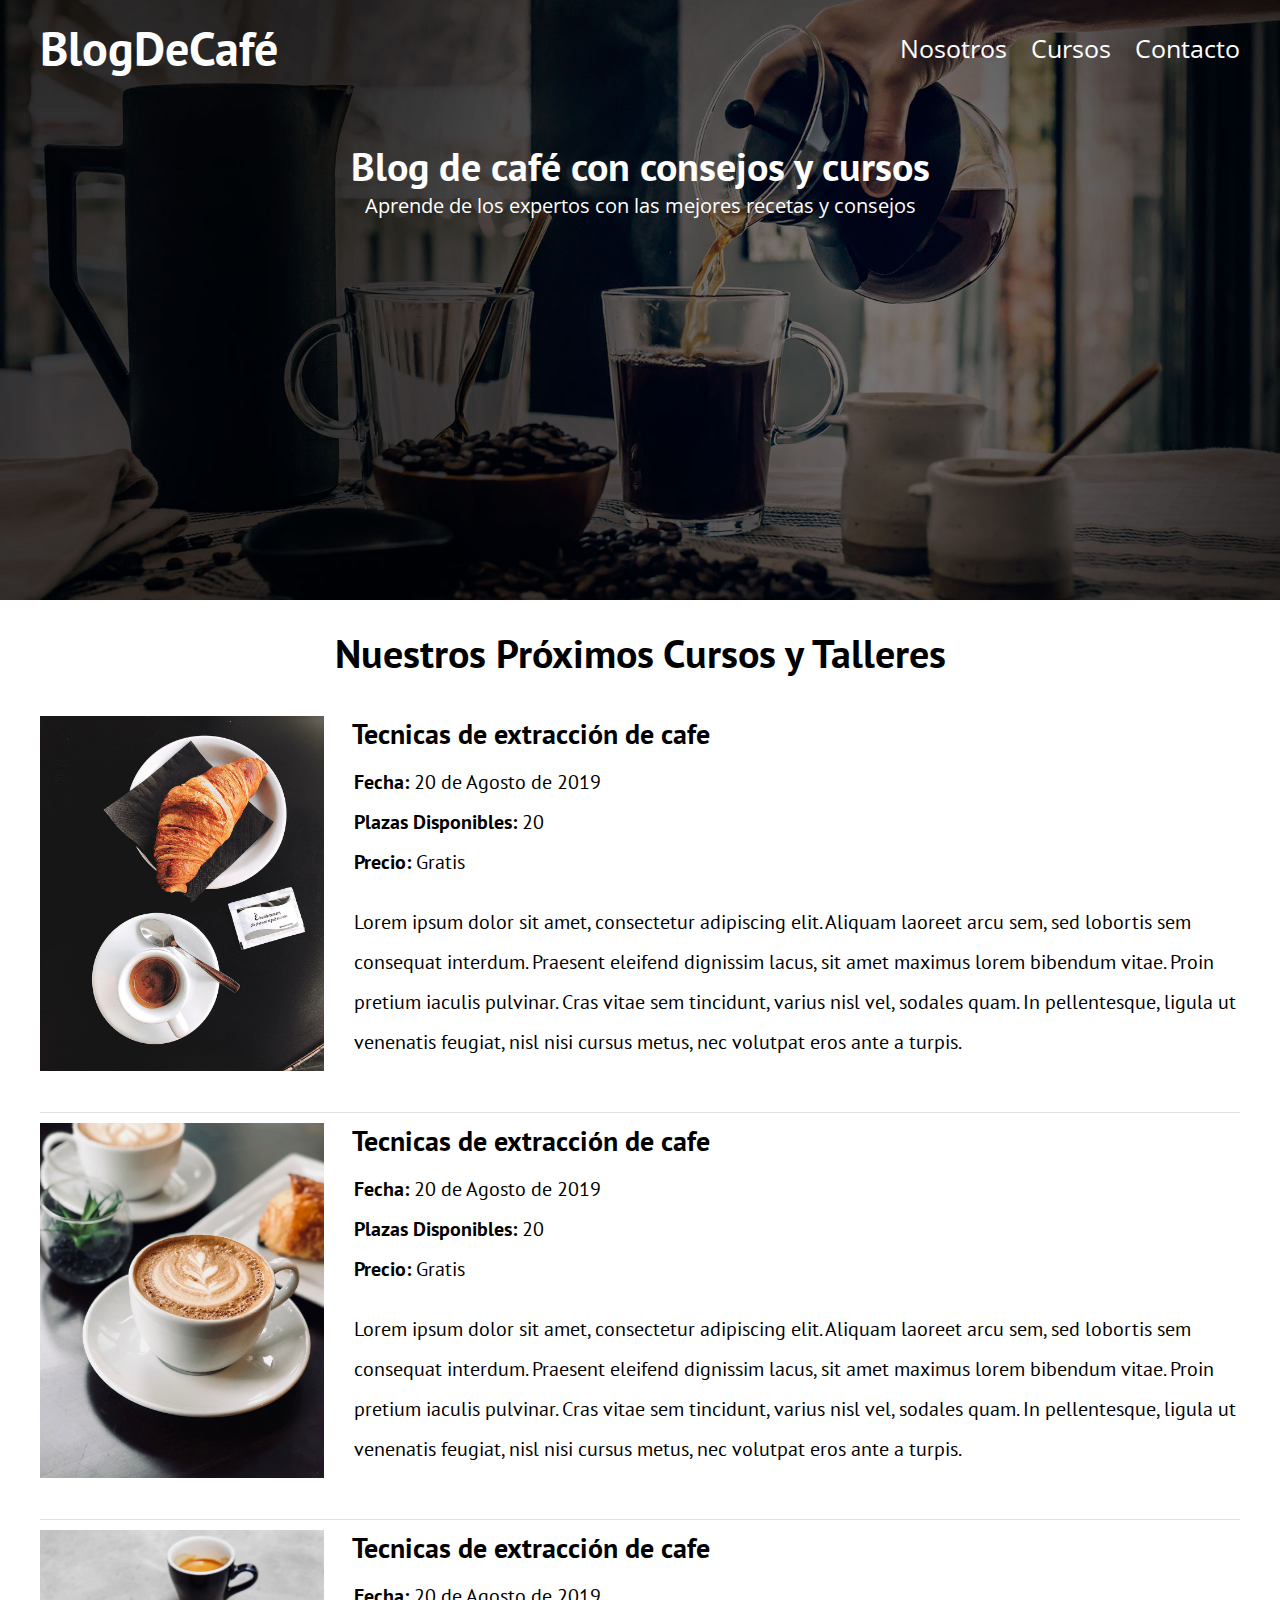
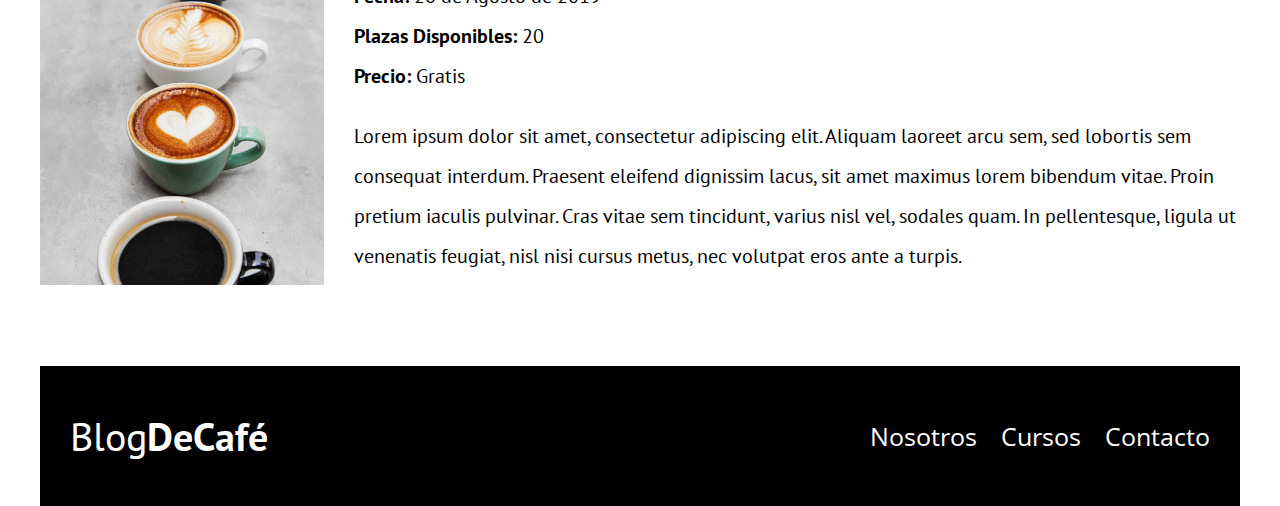
==== cursos.html @ 9c731af0 "primera version" ====
<!DOCTYPE html>
<html lang="en">

<head>
    <meta charset="UTF-8">
    <meta name="viewport" content="width=device-width, initial-scale=1.0">
    <meta http-equiv="X-UA-Compatible" content="ie=edge">
    <title>Blog de Café</title>
    <link rel="preconnect" href="https://fonts.gstatic.com">
    <link href="https://fonts.googleapis.com/css2?family=Open+Sans&family=PT+Sans:wght@400;700&display=swap" rel="stylesheet">
    <link rel="stylesheet" href="css/normalize.css">
    <link rel="stylesheet" href="css/style.css">
</head>

<body>
    <header class="contenido-inicio">
        <div class="contenedor">

            <div class="barra">

                <a href="/">
                    <h1 class="link-principal"> BlogDeCafé </h1>
                </a>

                <nav class="navegacion">
                    <a href="nosotros.html">Nosotros</a>
                    <a href="cursos.html">Cursos</a>
                    <a href="#">Contacto</a>
                </nav>

            </div>
            <div class="contenido-header">
                <h2 class="no-margin"> Blog de café con consejos y cursos </h2>
                <p class="no-margin"> Aprende de los expertos con las mejores recetas y consejos </p>
            </div>

        </div>
    </header>




    <main class="contenedor">

        <h2 class="centrar-texto"> Nuestros Próximos Cursos y Talleres</h2>

        <article class="curso grid">
            <div class="columnas-4">
                <img src="img/curso1.jpg" alt="Imagen Curso">
            </div>
            <div class="columnas-8">
                <h4 class="no-margin">Tecnicas de extracción de cafe</h4>
                <p class="no-margin"> Fecha: <span> 20 de Agosto de 2019 </span> </p>
                <p class="no-margin"> Plazas Disponibles: <span>20</span> </p>
                <p class="no-margin"> Precio: <span> Gratis </span> </p>
                <p class="descripcion"> Lorem ipsum dolor sit amet, consectetur adipiscing elit. Aliquam laoreet arcu sem, sed lobortis sem consequat interdum. Praesent eleifend dignissim lacus, sit amet maximus lorem bibendum vitae. Proin pretium iaculis pulvinar. Cras vitae
                    sem tincidunt, varius nisl vel, sodales quam. In pellentesque, ligula ut venenatis feugiat, nisl nisi cursus metus, nec volutpat eros ante a turpis. </p>

            </div>

        </article>

        <article class="curso grid">
            <div class="columnas-4">
                <img src="img/curso2.jpg" alt="Imagen Curso">
            </div>
            <div class="columnas-8">
                <h4 class="no-margin">Tecnicas de extracción de cafe</h4>
                <p class="no-margin"> Fecha: <span> 20 de Agosto de 2019 </span> </p>
                <p class="no-margin"> Plazas Disponibles: <span>20</span> </p>
                <p class="no-margin"> Precio: <span> Gratis </span> </p>
                <p class="descripcion"> Lorem ipsum dolor sit amet, consectetur adipiscing elit. Aliquam laoreet arcu sem, sed lobortis sem consequat interdum. Praesent eleifend dignissim lacus, sit amet maximus lorem bibendum vitae. Proin pretium iaculis pulvinar. Cras vitae
                    sem tincidunt, varius nisl vel, sodales quam. In pellentesque, ligula ut venenatis feugiat, nisl nisi cursus metus, nec volutpat eros ante a turpis. </p>

            </div>

        </article>


        <article class="curso grid">
            <div class="columnas-4">
                <img src="img/curso3.jpg" alt="Imagen Curso">
            </div>
            <div class="columnas-8">
                <h4 class="no-margin">Tecnicas de extracción de cafe</h4>
                <p class="no-margin"> Fecha: <span> 20 de Agosto de 2019 </span> </p>
                <p class="no-margin"> Plazas Disponibles: <span>20</span> </p>
                <p class="no-margin"> Precio: <span> Gratis </span> </p>
                <p class="descripcion"> Lorem ipsum dolor sit amet, consectetur adipiscing elit. Aliquam laoreet arcu sem, sed lobortis sem consequat interdum. Praesent eleifend dignissim lacus, sit amet maximus lorem bibendum vitae. Proin pretium iaculis pulvinar. Cras vitae
                    sem tincidunt, varius nisl vel, sodales quam. In pellentesque, ligula ut venenatis feugiat, nisl nisi cursus metus, nec volutpat eros ante a turpis. </p>

            </div>

        </article>



        <footer class="seccion site-footer">
            <div class="contenedor">
                <div class="barra">

                    <a href="/">
                        <p class="no-margin"> Blog<span>DeCafé</span> </p>
                    </a>

                    <nav class="navegacion">
                        <a href="nosotros.html">Nosotros</a>
                        <a href="cursos.html">Cursos</a>
                        <a href="#">Contacto</a>
                    </nav>

                </div>
            </div>

        </footer>
</body>

</html>
---- css/style.css ----
html {
    box-sizing: border-box;
    font-size: 62.5%;
    /** 1rem = 10px **/
}

*,
*:before,
*:after {
    box-sizing: inherit;
}

body {
    font-family: 'Open Sans', sans-serif;
    font-size: 1.6rem;
    line-height: 2;
}


/**Globales **/

.contenedor {
    max-width: 1200px;
    margin: 0 auto;
    width: 100%;
}

h1,
h2,
h3,
h4 {
    font-family: 'PT Sans', sans-serif;
}

h1 {
    font-size: 4.8rem;
    margin: 0;
}

h2 {
    font-size: 4rem;
    line-height: 4rem;
    text-align: center;
}

h3 {
    font-size: 3.2rem;
}

h4 {
    font-size: 2.8rem;
}

img {
    max-width: 100%;
    margin-top: 1rem;
}


/** UTILIDADES **/

.centrar-texto {
    text-align: center;
}

.no-margin {
    margin: 0;
}


/** HEADER **/


/**
        .barra {
            display: flex;
            justify-content: space-between;
            align-items: center;
        }
        
        .barra a {
            text-decoration: none;
            color: #ffffff;
        }
        
        .navegacion a {
            text-decoration: none;
            margin-right: 2rem;
            color: #ffffff;
        }
        
        .contenido-inicio {
            background-image: url(../img/banner.jpg);
            background-repeat: no-repeat;
            background-position: center center;
            background-size: cover;
            height: 50vh;
            min-height: 60rem;
        }
        
        .contenido-header {
            color: #ffffff;
            text-align: center;
        }

        **/


/** FOOTER **/

.site-footer {
    background-color: black;
    padding: 3rem;
    margin-top: 4rem;
}

.site-footer p {
    color: #ffffff;
    font-size: 4rem;
    font-weight: 400;
    font-family: 'PT Sans', sans-serif;
}

.site-footer p span {
    font-weight: 700;
}

@media (min-width: 768px) {
    .barra {
        display: flex;
        justify-content: space-between;
        align-items: center;
    }
}

.contenido-inicio {
    background-image: url(../img/banner.jpg);
    background-repeat: no-repeat;
    background-position: center center;
    background-size: cover;
    height: 50vh;
    min-height: 60rem;
}

.barra a {
    display: block;
    text-decoration: none;
    color: #ffffff;
    text-align: center;
}

@media (min-width: 768px) {
    .navegacion a {
        display: inline;
        margin-right: 2rem;
    }
    .navegacion a:last-of-type {
        margin: 0;
    }
}

.navegacion a {
    text-decoration: none;
    color: #ffffff;
    font-size: 2.5rem;
}

@media (min-width: 768px) {
    .contenido-header {
        margin-top: 15rem;
    }
}

.contenido-header {
    color: #ffffff;
    text-align: center;
    font-size: 2rem;
    margin-top: 5rem;
}

.btn {
    text-transform: uppercase;
    font-weight: 700;
    text-decoration: none;
    color: #ffffff;
    display: block;
    text-align: center;
    margin: 2rem 0;
    padding: 1rem 3rem;
    font-family: 'PT Sans', sans-serif;
    font-size: 2rem;
}

@media (min-width: 768px) {
    .btn {
        display: inline-block;
    }
}

.btn-primario {
    background-color: black;
}

.btn-secundario {
    background-color: #784d3c;
}

.cursos-lista {
    font-size: 2rem;
    list-style: none;
}

.cursos-lista p {
    font-weight: 700;
}


/** CONTENIDO PRINCIPAL **/

.contenido-principal {
    display: flex;
    flex-wrap: wrap;
}

.blog,
.cursos {
    flex: 0 0 100%;
}

.cursos {
    order: -1;
}

@media (min-width: 768px) {
    .contenido-principal {
        justify-content: space-between;
    }
    .blog {
        flex-basis: 66.6%;
    }
    .cursos {
        flex-basis: calc(33.3% - 4rem);
        order: 2;
    }
}


/** OPCIONAL **/

.curso {
    padding-bottom: 3rem;
    border-bottom: 1px solid #e1e1e1;
}

.curso:last-of-type {
    border-bottom: none;
}

.curso p {
    font-family: 'PT Sans', sans-serif;
    font-weight: 700;
    font-size: 2rem;
    margin-left: 3rem;
}

.curso p span,
.curso p.descripcion {
    font-weight: 400;
}

.curso {
    text-align: left;
}

.curso h4 {
    margin-left: 2.8rem;
}


/** PAGINA NOSOTROS **/

.blog-nosotros {
    display: grid;
    /** grid-auto-rows: minmax(min-content, max-content); **/
}

.blog-nosotros img {
    margin: 2rem;
}

.blog-nosotros p {
    margin: 2rem;
}

@media (min-width: 768px) {
    .blog-nosotros {
        grid-template-columns: repeat(2, 1fr);
        column-gap: 2rem;
    }
    .imagen-nosotros {
        grid-row: 1 / 3;
    }
    .blog-nosotros p {
        margin-top: 0.5rem;
        padding: 1rem;
        font-size: 1.4rem;
        grid-row: 1 / 3;
        line-height: 2.8rem;
    }
}


/** CURSOS **/

@media (min-width: 768px) {
    .grid {
        display: flex;
        justify-content: space-between;
    }
    .columnas-4 {
        flex: 0 0 calc(33, 3% - 1rem);
    }
    .columnas-6 {
        flex: 0 0 calc(50% - 1rem);
    }
    .columnas-8 {
        flex: 0 0 calc(66, 6% - 1rem);
    }
}
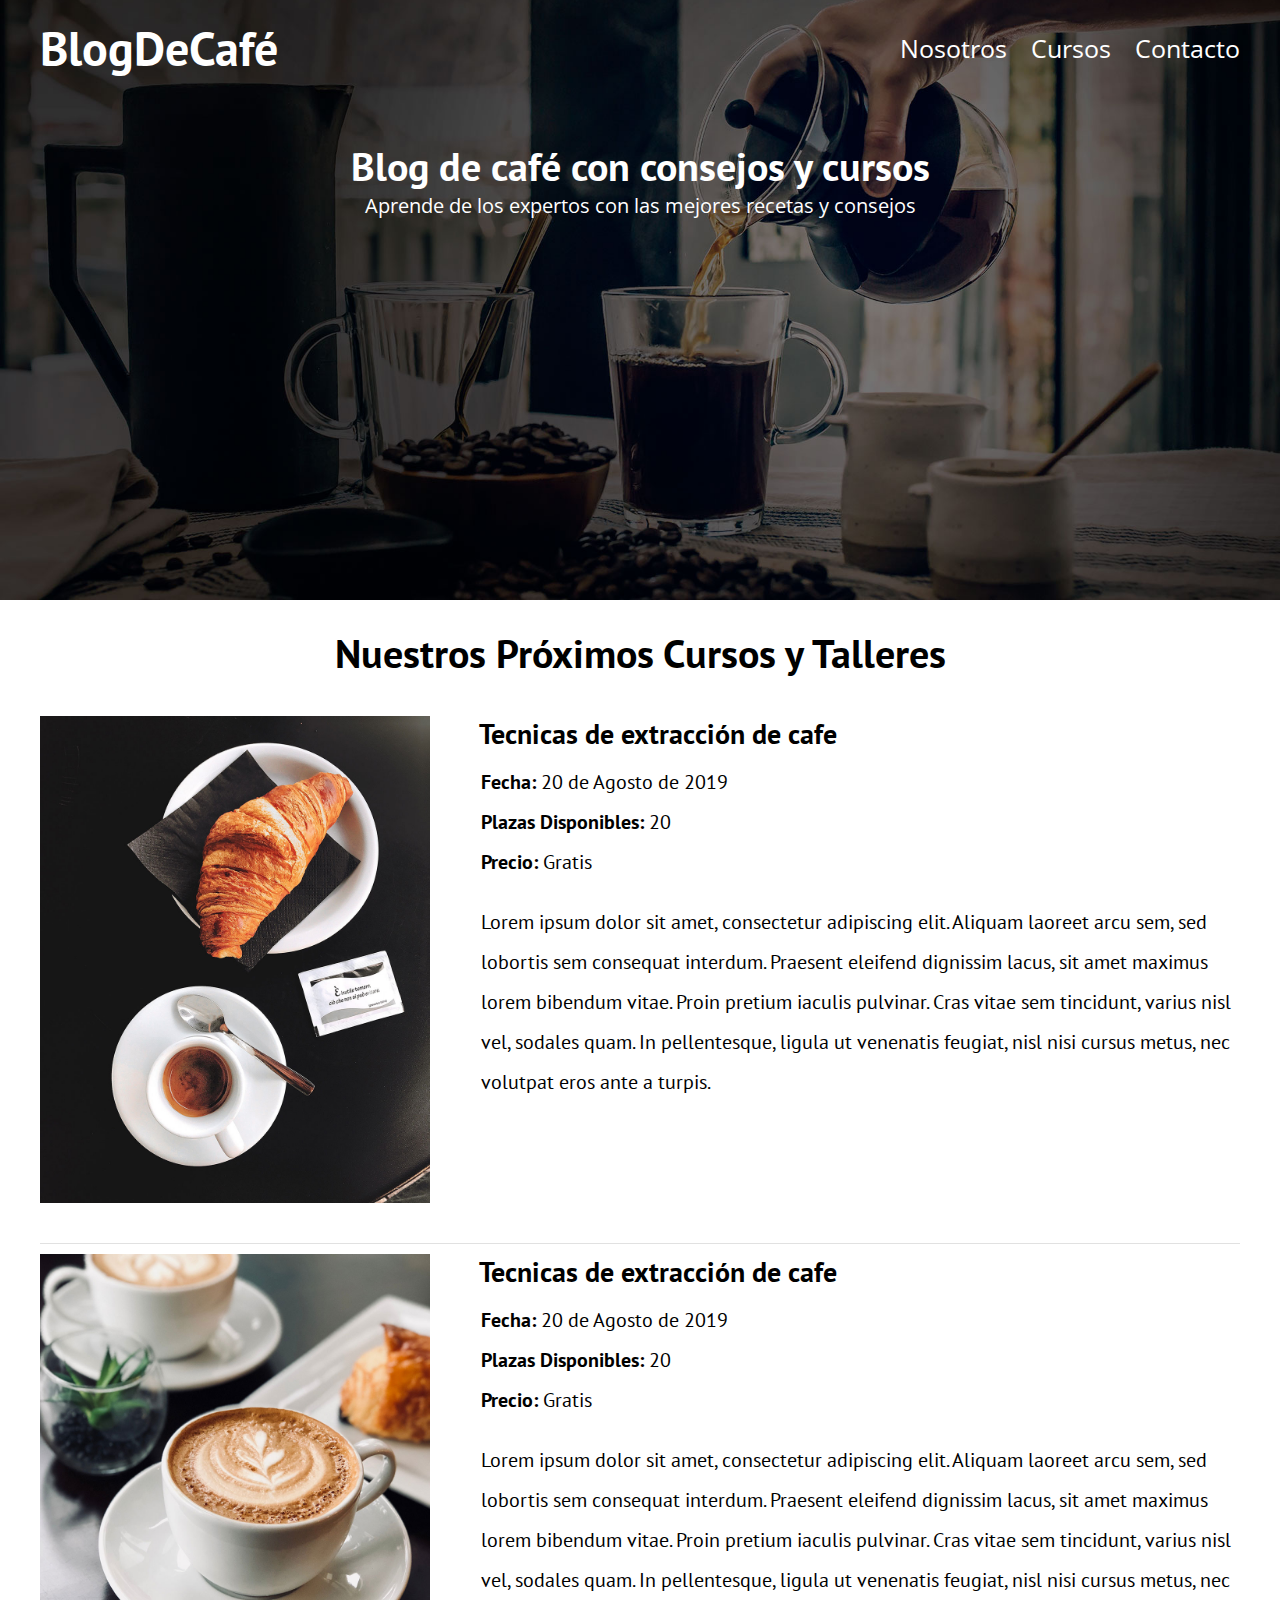
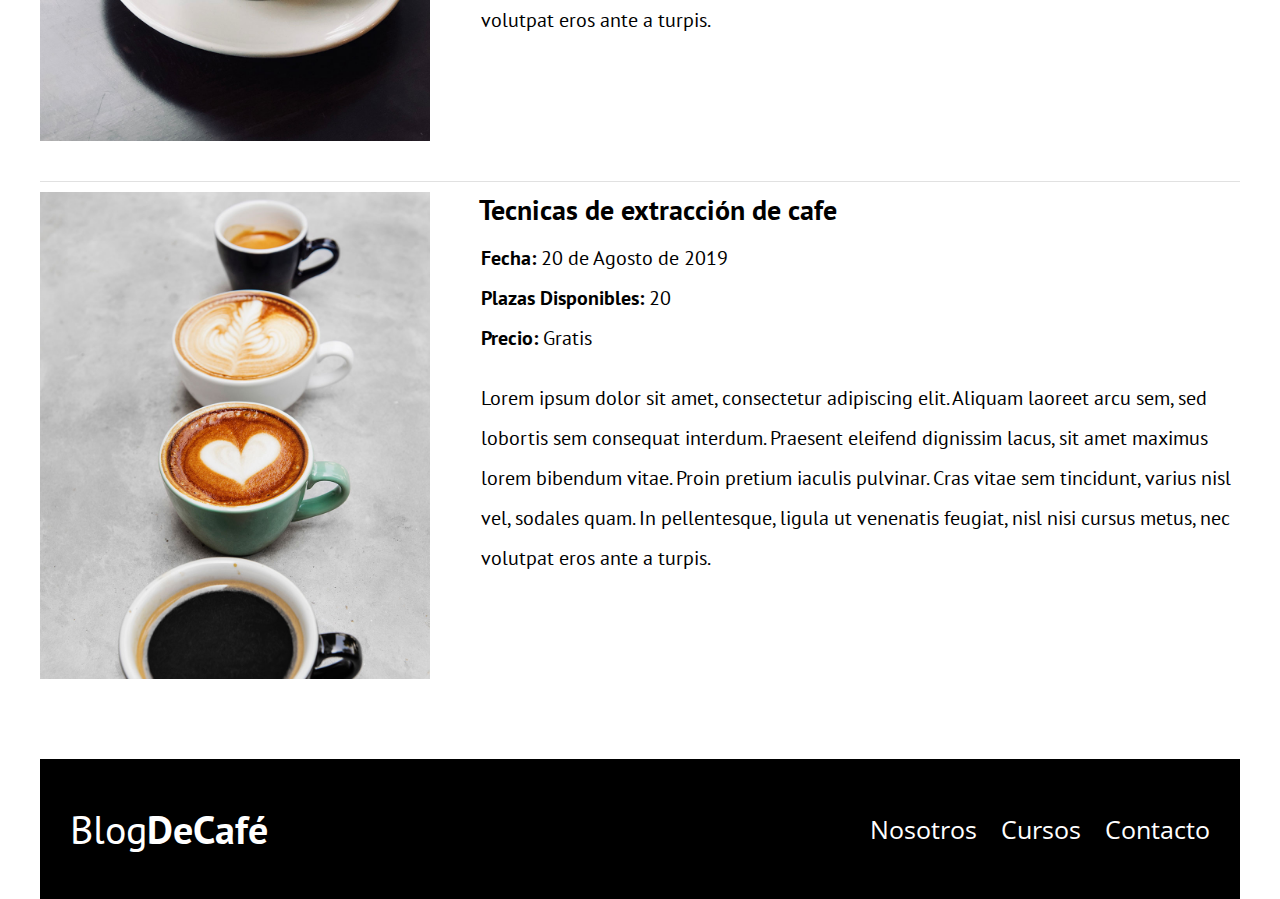
==== commit 501f871f: "segunda version" ====
--- a/cursos.html
+++ b/cursos.html
@@ -25,7 +25,7 @@
                 <nav class="navegacion">
                     <a href="nosotros.html">Nosotros</a>
                     <a href="cursos.html">Cursos</a>
-                    <a href="#">Contacto</a>
+                    <a href="contacto.html">Contacto</a>
                 </nav>
 
             </div>
@@ -106,7 +106,7 @@
                     <nav class="navegacion">
                         <a href="nosotros.html">Nosotros</a>
                         <a href="cursos.html">Cursos</a>
-                        <a href="#">Contacto</a>
+                        <a href="contacto.html">Contacto</a>
                     </nav>
 
                 </div>
--- a/css/style.css
+++ b/css/style.css
@@ -1,77 +1,69 @@
-html {
-    box-sizing: border-box;
-    font-size: 62.5%;
-    /** 1rem = 10px **/
-}
-
-*,
-*:before,
-*:after {
-    box-sizing: inherit;
-}
-
-body {
-    font-family: 'Open Sans', sans-serif;
-    font-size: 1.6rem;
-    line-height: 2;
-}
-
-
-/**Globales **/
-
-.contenedor {
-    max-width: 1200px;
-    margin: 0 auto;
-    width: 100%;
-}
-
-h1,
-h2,
-h3,
-h4 {
-    font-family: 'PT Sans', sans-serif;
-}
-
-h1 {
-    font-size: 4.8rem;
-    margin: 0;
-}
-
-h2 {
-    font-size: 4rem;
-    line-height: 4rem;
-    text-align: center;
-}
-
-h3 {
-    font-size: 3.2rem;
-}
-
-h4 {
-    font-size: 2.8rem;
-}
-
-img {
-    max-width: 100%;
-    margin-top: 1rem;
-}
-
-
-/** UTILIDADES **/
-
-.centrar-texto {
-    text-align: center;
-}
-
-.no-margin {
-    margin: 0;
-}
-
-
-/** HEADER **/
-
-
-/**
+    html {
+        box-sizing: border-box;
+        font-size: 62.5%;
+        /** 1rem = 10px **/
+    }
+    
+    *,
+    *:before,
+    *:after {
+        box-sizing: inherit;
+    }
+    
+    body {
+        font-family: 'Open Sans', sans-serif;
+        font-size: 1.6rem;
+        line-height: 2;
+    }
+    /**Globales **/
+    
+    .contenedor {
+        max-width: 1200px;
+        margin: 0 auto;
+        width: 100%;
+    }
+    
+    h1,
+    h2,
+    h3,
+    h4 {
+        font-family: 'PT Sans', sans-serif;
+    }
+    
+    h1 {
+        font-size: 4.8rem;
+        margin: 0;
+    }
+    
+    h2 {
+        font-size: 4rem;
+        line-height: 4rem;
+        text-align: center;
+    }
+    
+    h3 {
+        font-size: 3.2rem;
+    }
+    
+    h4 {
+        font-size: 2.8rem;
+    }
+    
+    img {
+        max-width: 100%;
+        margin-top: 1rem;
+    }
+    /** UTILIDADES **/
+    
+    .centrar-texto {
+        text-align: center;
+    }
+    
+    .no-margin {
+        margin: 0;
+    }
+    /** HEADER **/
+    /**
         .barra {
             display: flex;
             justify-content: space-between;
@@ -104,226 +96,270 @@
         }
 
         **/
-
-
-/** FOOTER **/
-
-.site-footer {
-    background-color: black;
-    padding: 3rem;
-    margin-top: 4rem;
-}
-
-.site-footer p {
-    color: #ffffff;
-    font-size: 4rem;
-    font-weight: 400;
-    font-family: 'PT Sans', sans-serif;
-}
-
-.site-footer p span {
-    font-weight: 700;
-}
-
-@media (min-width: 768px) {
-    .barra {
+    /** FOOTER **/
+    
+    .site-footer {
+        background-color: black;
+        padding: 3rem;
+        margin-top: 4rem;
+    }
+    
+    .site-footer p {
+        color: #ffffff;
+        font-size: 4rem;
+        font-weight: 400;
+        font-family: 'PT Sans', sans-serif;
+    }
+    
+    .site-footer p span {
+        font-weight: 700;
+    }
+    
+    @media (min-width: 768px) {
+        .barra {
+            display: flex;
+            justify-content: space-between;
+            align-items: center;
+        }
+    }
+    
+    .contenido-inicio {
+        background-image: url(../img/banner.jpg);
+        background-repeat: no-repeat;
+        background-position: center center;
+        background-size: cover;
+        height: 50vh;
+        min-height: 60rem;
+    }
+    
+    .barra a {
+        display: block;
+        text-decoration: none;
+        color: #ffffff;
+        text-align: center;
+    }
+    
+    @media (min-width: 768px) {
+        .navegacion a {
+            display: inline;
+            margin-right: 2rem;
+        }
+        .navegacion a:last-of-type {
+            margin: 0;
+        }
+    }
+    
+    .navegacion a {
+        text-decoration: none;
+        color: #ffffff;
+        font-size: 2.5rem;
+    }
+    
+    @media (min-width: 768px) {
+        .contenido-header {
+            margin-top: 15rem;
+        }
+    }
+    
+    .contenido-header {
+        color: #ffffff;
+        text-align: center;
+        font-size: 2rem;
+        margin-top: 5rem;
+    }
+    
+    .btn {
+        text-transform: uppercase;
+        font-weight: 700;
+        text-decoration: none;
+        color: #ffffff;
+        display: block;
+        text-align: center;
+        margin: 2rem 0;
+        padding: 1rem 3rem;
+        font-family: 'PT Sans', sans-serif;
+        font-size: 2rem;
+        flex: 0 0 100%;
+    }
+    
+    .btn:hover {
+        cursor: pointer;
+    }
+    
+    @media (min-width: 768px) {
+        .btn {
+            display: inline-block;
+            flex: 0 0 auto;
+        }
+    }
+    
+    .btn-primario {
+        background-color: black;
+    }
+    
+    .btn-secundario {
+        background-color: #784d3c;
+    }
+    
+    .cursos-lista {
+        font-size: 2rem;
+        list-style: none;
+    }
+    
+    .cursos-lista p {
+        font-weight: 700;
+    }
+    /** CONTENIDO PRINCIPAL **/
+    
+    .contenido-principal {
+        display: flex;
+        flex-wrap: wrap;
+    }
+    
+    .blog,
+    .cursos {
+        flex: 0 0 100%;
+    }
+    
+    .cursos {
+        order: -1;
+    }
+    
+    @media (min-width: 768px) {
+        .contenido-principal {
+            justify-content: space-between;
+        }
+        .blog {
+            flex-basis: 66.6%;
+        }
+        .cursos {
+            flex-basis: calc(33.3% - 4rem);
+            order: 2;
+        }
+    }
+    /** OPCIONAL **/
+    
+    .curso {
+        padding-bottom: 3rem;
+        border-bottom: 1px solid #e1e1e1;
+    }
+    
+    .curso:last-of-type {
+        border-bottom: none;
+    }
+    
+    .curso p {
+        font-family: 'PT Sans', sans-serif;
+        font-weight: 700;
+        font-size: 2rem;
+        margin-left: 3rem;
+    }
+    
+    .curso p span,
+    .curso p.descripcion {
+        font-weight: 400;
+    }
+    
+    .curso {
+        text-align: left;
+    }
+    
+    .curso h4 {
+        margin-left: 2.8rem;
+    }
+    /** PAGINA NOSOTROS **/
+    
+    .blog-nosotros {
+        display: grid;
+        /** grid-auto-rows: minmax(min-content, max-content); **/
+    }
+    
+    .blog-nosotros img {
+        margin: 2rem;
+    }
+    
+    .blog-nosotros p {
+        margin: 2rem;
+    }
+    
+    @media (min-width: 768px) {
+        .blog-nosotros {
+            grid-template-columns: repeat(2, 1fr);
+            column-gap: 2rem;
+        }
+        .imagen-nosotros {
+            grid-row: 1 / 3;
+        }
+        .blog-nosotros p {
+            margin-top: 0.5rem;
+            padding: 1rem;
+            font-size: 1.4rem;
+            grid-row: 1 / 3;
+            line-height: 2.8rem;
+        }
+    }
+    /** CURSOS **/
+    /**  Para calcular numeros de columnas dividimos el ancho (100 / 12 y multiplicas por las que necesitas) **/
+    
+    @media (min-width: 768px) {
+        .grid {
+            display: flex;
+            justify-content: space-between;
+        }
+        .centrar-columnas {
+            justify-content: center;
+        }
+        .columnas-4 {
+            flex: 0 0 calc(33.3% - 1rem);
+        }
+        .columnas-6 {
+            flex: 0 0 calc(50% - 1rem);
+        }
+        .columnas-8 {
+            flex: 0 0 calc(66.6% - 1rem);
+        }
+        .columnas-10 {
+            flex: 0 0 calc(83.3% - 1rem);
+        }
+        .columnas-12 {
+            flex: 0 0 100%;
+        }
+    }
+    /** CONTACTO **/
+    
+    .formulario-contacto {
+        background-color: #ffffff;
+        padding: 3rem;
+    }
+    
+    @media (min-width: 768px) {
+        .formulario-contacto {
+            margin-top: -10rem;
+        }
+    }
+    
+    .formulario-contacto .campo {
         display: flex;
         justify-content: space-between;
-        align-items: center;
-    }
-}
-
-.contenido-inicio {
-    background-image: url(../img/banner.jpg);
-    background-repeat: no-repeat;
-    background-position: center center;
-    background-size: cover;
-    height: 50vh;
-    min-height: 60rem;
-}
-
-.barra a {
-    display: block;
-    text-decoration: none;
-    color: #ffffff;
-    text-align: center;
-}
-
-@media (min-width: 768px) {
-    .navegacion a {
-        display: inline;
-        margin-right: 2rem;
-    }
-    .navegacion a:last-of-type {
-        margin: 0;
-    }
-}
-
-.navegacion a {
-    text-decoration: none;
-    color: #ffffff;
-    font-size: 2.5rem;
-}
-
-@media (min-width: 768px) {
-    .contenido-header {
-        margin-top: 15rem;
-    }
-}
-
-.contenido-header {
-    color: #ffffff;
-    text-align: center;
-    font-size: 2rem;
-    margin-top: 5rem;
-}
-
-.btn {
-    text-transform: uppercase;
-    font-weight: 700;
-    text-decoration: none;
-    color: #ffffff;
-    display: block;
-    text-align: center;
-    margin: 2rem 0;
-    padding: 1rem 3rem;
-    font-family: 'PT Sans', sans-serif;
-    font-size: 2rem;
-}
-
-@media (min-width: 768px) {
-    .btn {
-        display: inline-block;
-    }
-}
-
-.btn-primario {
-    background-color: black;
-}
-
-.btn-secundario {
-    background-color: #784d3c;
-}
-
-.cursos-lista {
-    font-size: 2rem;
-    list-style: none;
-}
-
-.cursos-lista p {
-    font-weight: 700;
-}
-
-
-/** CONTENIDO PRINCIPAL **/
-
-.contenido-principal {
-    display: flex;
-    flex-wrap: wrap;
-}
-
-.blog,
-.cursos {
-    flex: 0 0 100%;
-}
-
-.cursos {
-    order: -1;
-}
-
-@media (min-width: 768px) {
-    .contenido-principal {
-        justify-content: space-between;
-    }
-    .blog {
-        flex-basis: 66.6%;
-    }
-    .cursos {
-        flex-basis: calc(33.3% - 4rem);
-        order: 2;
-    }
-}
-
-
-/** OPCIONAL **/
-
-.curso {
-    padding-bottom: 3rem;
-    border-bottom: 1px solid #e1e1e1;
-}
-
-.curso:last-of-type {
-    border-bottom: none;
-}
-
-.curso p {
-    font-family: 'PT Sans', sans-serif;
-    font-weight: 700;
-    font-size: 2rem;
-    margin-left: 3rem;
-}
-
-.curso p span,
-.curso p.descripcion {
-    font-weight: 400;
-}
-
-.curso {
-    text-align: left;
-}
-
-.curso h4 {
-    margin-left: 2.8rem;
-}
-
-
-/** PAGINA NOSOTROS **/
-
-.blog-nosotros {
-    display: grid;
-    /** grid-auto-rows: minmax(min-content, max-content); **/
-}
-
-.blog-nosotros img {
-    margin: 2rem;
-}
-
-.blog-nosotros p {
-    margin: 2rem;
-}
-
-@media (min-width: 768px) {
-    .blog-nosotros {
-        grid-template-columns: repeat(2, 1fr);
-        column-gap: 2rem;
-    }
-    .imagen-nosotros {
-        grid-row: 1 / 3;
-    }
-    .blog-nosotros p {
-        margin-top: 0.5rem;
+        margin-bottom: 2rem;
+    }
+    
+    .formulario-contacto .campo label {
+        flex: 0 0 8rem;
+    }
+    
+    .formulario-contacto .campo input:not([type="submit"]),
+    .formulario-contacto textarea {
+        flex: 1;
+        border: 1px solid #e1e1e1;
         padding: 1rem;
-        font-size: 1.4rem;
-        grid-row: 1 / 3;
-        line-height: 2.8rem;
-    }
-}
-
-
-/** CURSOS **/
-
-@media (min-width: 768px) {
-    .grid {
+    }
+    
+    .formulario-contacto textarea {
+        height: 20rem;
+    }
+    
+    .formulario-contacto .enviar {
         display: flex;
-        justify-content: space-between;
-    }
-    .columnas-4 {
-        flex: 0 0 calc(33, 3% - 1rem);
-    }
-    .columnas-6 {
-        flex: 0 0 calc(50% - 1rem);
-    }
-    .columnas-8 {
-        flex: 0 0 calc(66, 6% - 1rem);
-    }
-}+        justify-content: flex-end;
+    }